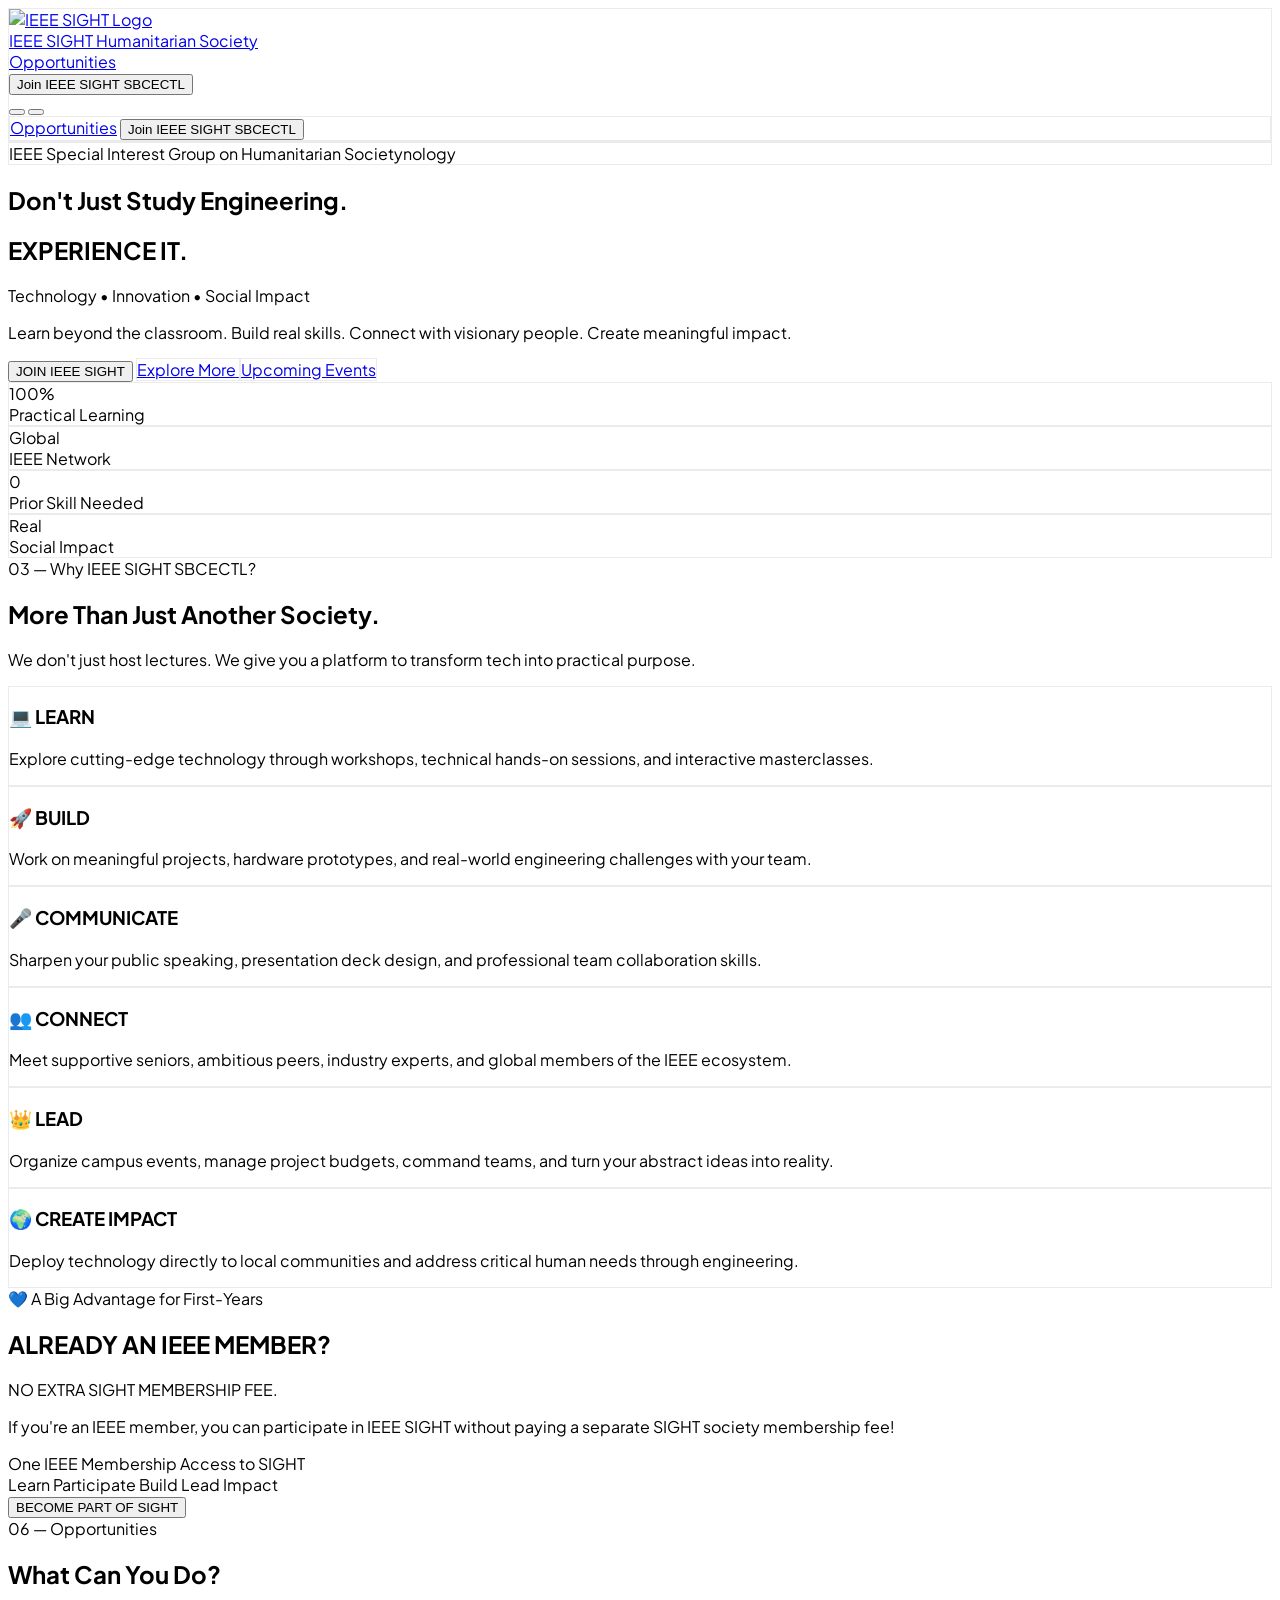
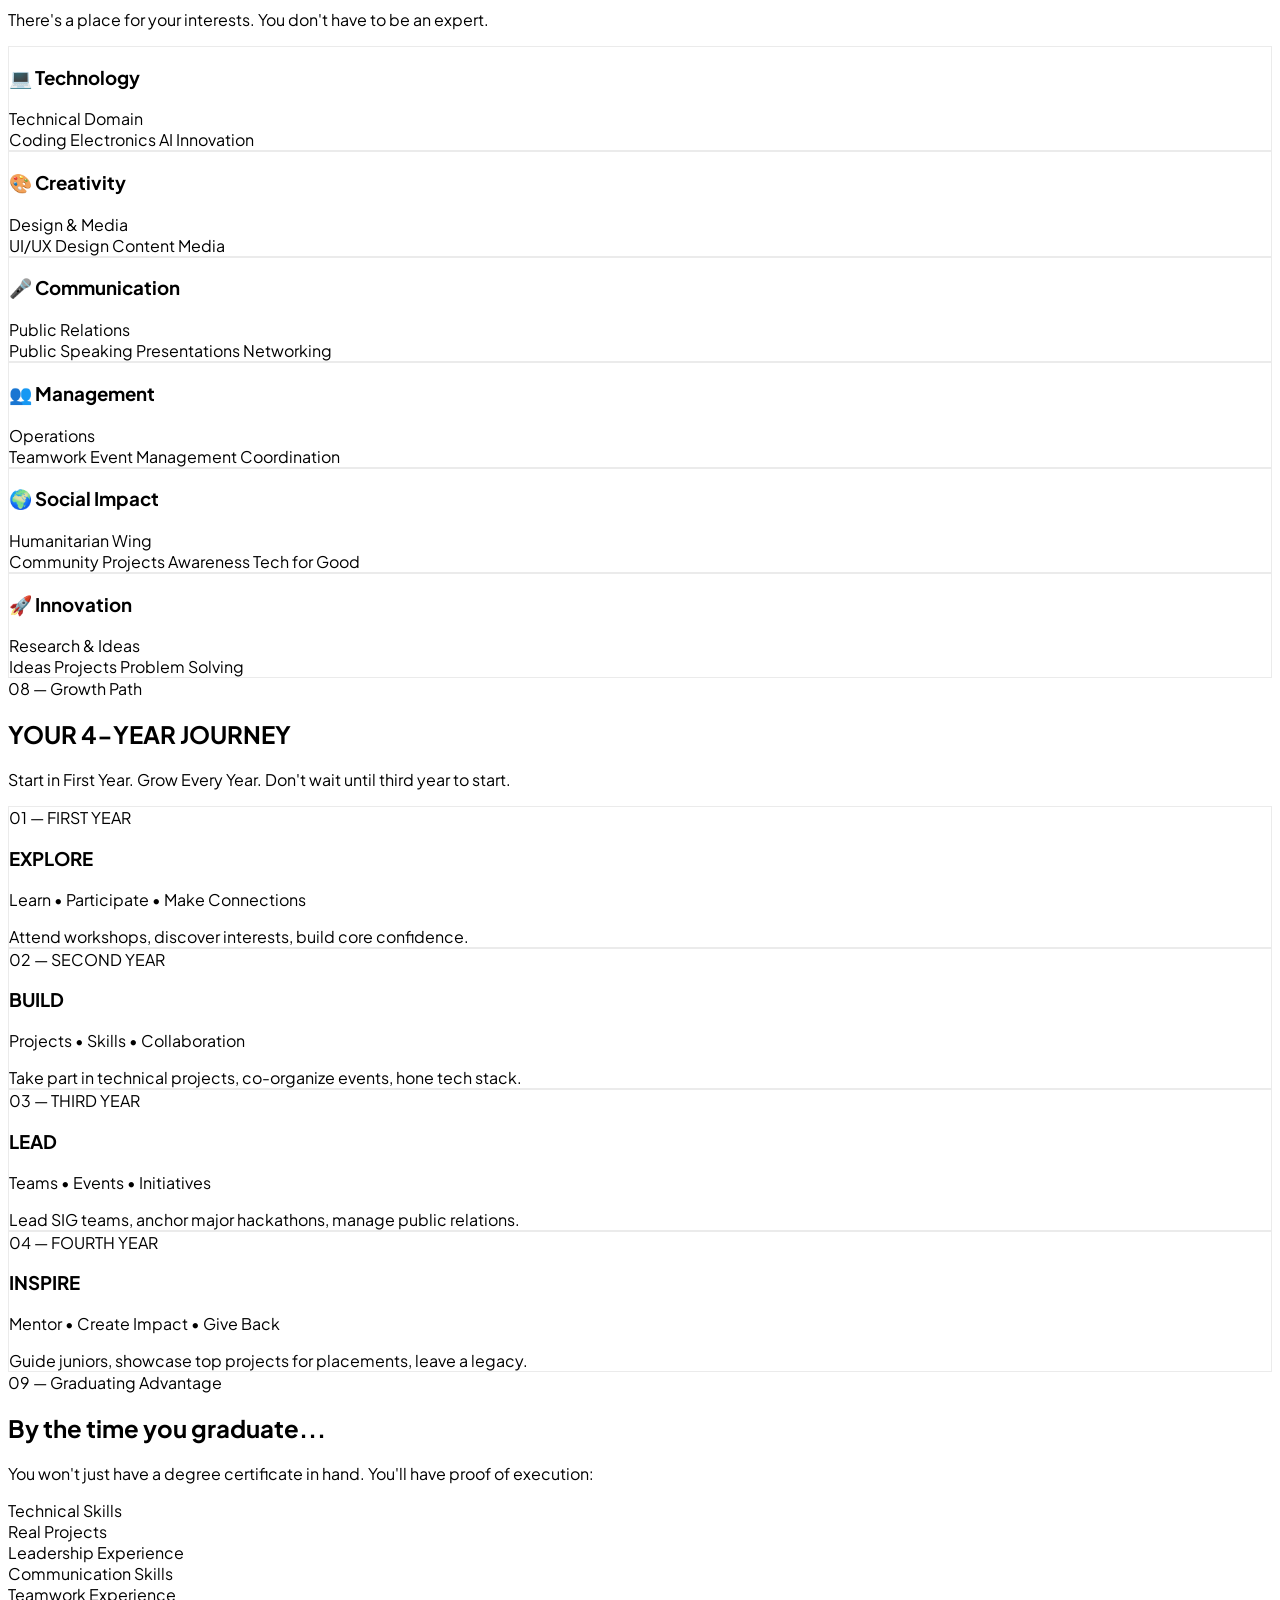
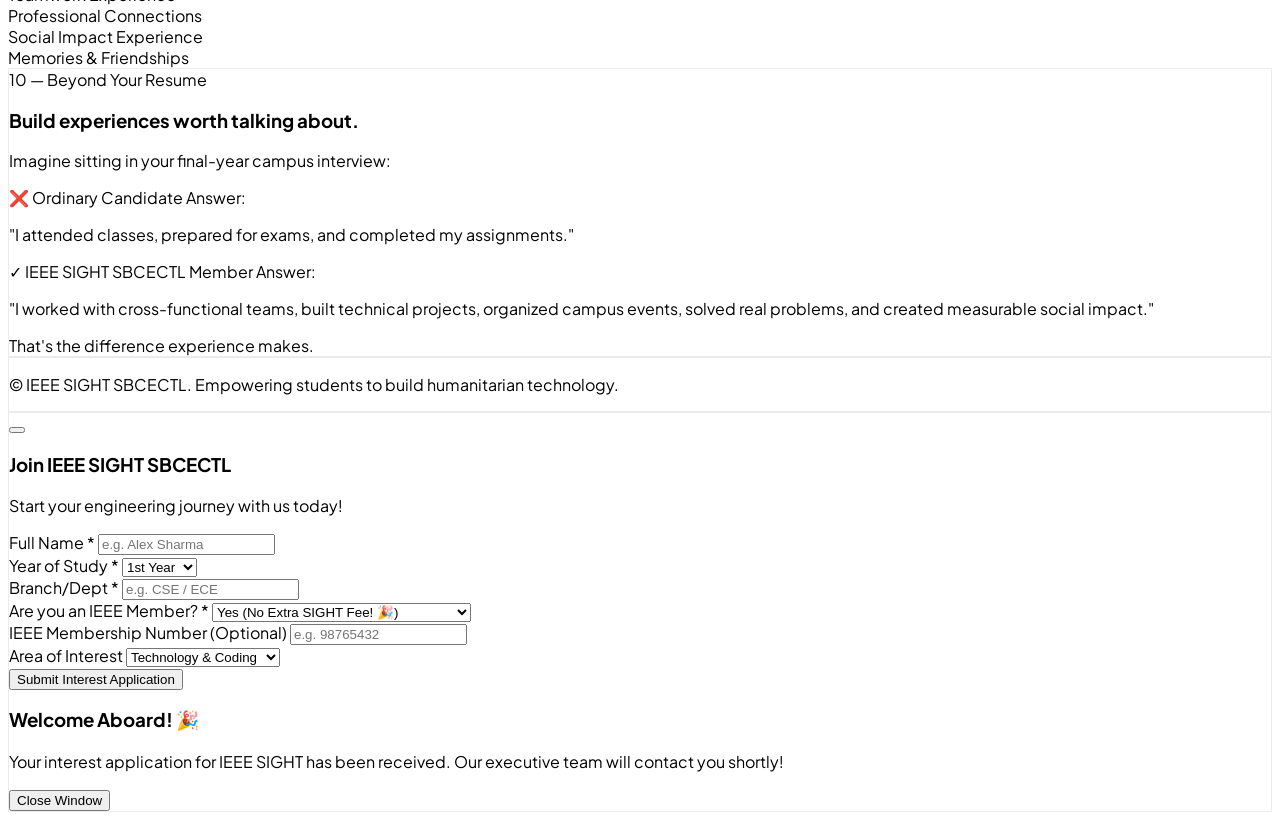
==== index.html @ dc877bb7 "Initial commit of SIGHT website" ====
<!DOCTYPE html>
<html lang="en" class="scroll-smooth dark">
<head>
    <meta charset="UTF-8">
    <meta name="viewport" content="width=device-width, initial-scale=1.0">
    <title>IEEE SIGHT SBCECTL | Experience Engineering</title>
    <!-- Tailwind CSS CDN -->
    <script src="https://cdn.tailwindcss.com"></script>
    <!-- Lucide Icons -->
    <script src="https://unpkg.com/lucide@latest"></script>
    <!-- Tailwind Custom Config -->
    <script>
        tailwind.config = {
            darkMode: 'class',
            theme: {
                extend: {
                    colors: {
                        brand: {
                            blue: '#00629B',
                            teal: '#00629B', // Using Blue
                            navy: '#0A192F',
                            accent: '#F97316', // Orange
                            dark: '#030712'
                        }
                    },
                    animation: {
                        'pulse-slow': 'pulse 4s cubic-bezier(0.4, 0, 0.6, 1) infinite',
                        'float': 'float 6s ease-in-out infinite',
                        'glow': 'glow 2s ease-in-out infinite alternate',
                    },
                    keyframes: {
                        float: {
                            '0%, 100%': { transform: 'translateY(0px)' },
                            '50%': { transform: 'translateY(-10px)' },
                        },
                        glow: {
                            '0%': { boxShadow: '0 0 15px rgba(0, 163, 224, 0.3)' },
                            '100%': { boxShadow: '0 0 30px rgba(0, 240, 255, 0.7)' },
                        }
                    }
                }
            }
        }
    </script>
    <style>
        @import url('https://fonts.googleapis.com/css2?family=Plus+Jakarta+Sans:wght@300;400;500;600;700;800&display=swap');
        body {
            font-family: 'Plus Jakarta Sans', sans-serif;
            background-color: transparent;
            /* color: #f3f4f6; */
            overflow-x: hidden;
        }
        .glass-card {
            background: rgba(255, 255, 255, 0.65);
            backdrop-filter: blur(16px);
            -webkit-backdrop-filter: blur(16px);
            border: 1px solid rgba(0, 0, 0, 0.08);
        }
        .dark .glass-card {
            background: rgba(15, 23, 42, 0.65);
            border: 1px solid rgba(255, 255, 255, 0.08);
        }
        .glass-card-hover {
            transition: all 0.3s cubic-bezier(0.4, 0, 0.2, 1);
        }
        .glass-card-hover:hover {
            transform: translateY(-4px);
            border-color: rgba(0, 240, 255, 0.3);
            box-shadow: 0 12px 30px -10px rgba(0, 163, 224, 0.2);
        }
        .gradient-text {
            background: linear-gradient(135deg, #00F0FF 0%, #00A3E0 50%, #3B82F6 100%);
            -webkit-background-clip: text;
            -webkit-text-fill-color: transparent;
        }
        .gradient-text-alt {
            background: linear-gradient(135deg, #FFFFFF 30%, #94A3B8 100%);
            -webkit-background-clip: text;
            -webkit-text-fill-color: transparent;
        }
        .gradient-border {
            position: relative;
            border-radius: 1rem;
            background: linear-gradient(135deg, rgba(0,240,255,0.2), rgba(0,98,155,0.1));
            padding: 1px;
        }
    </style>
</head>
<body class="bg-gray-50 dark:bg-[#030712] selection:bg-brand-accent selection:text-white transition-colors duration-300">

    <!-- Header / Navbar -->
    <header class="fixed top-0 left-0 right-0 z-50 transition-all duration-300 glass-card border-b border-gray-200 dark:border-white/5 py-4">
        <div class="max-w-7xl mx-auto px-4 sm:px-6 lg:px-8 flex justify-between items-center">
            <!-- Brand Logo -->
            <a href="#" class="flex items-center gap-3 group">
                <img src="https://i.ibb.co/tPTtLnbQ/IMG-20260804-191058.jpg" alt="IEEE SIGHT Logo" class="w-12 h-12 rounded-xl object-cover shadow-lg shadow-brand-teal/20 group-hover:scale-105 transition-transform border border-gray-200 dark:border-white/10">
                <div>
                    <span class="font-extrabold text-lg tracking-wider text-gray-900 dark:text-white block leading-none">IEEE <span class="text-brand-accent">SIGHT</span></span>
                    <span class="text-[10px] text-gray-600 dark:text-gray-400 font-medium tracking-widest uppercase">Humanitarian Society</span>
                </div>
            </a>

            <div class="flex items-center gap-2 md:gap-4">
                <!-- Desktop Nav Links -->
                <nav class="hidden md:flex items-center gap-8 text-sm font-medium text-gray-700 dark:text-gray-300 mr-2">
                    <a href="#domains" class="hover:text-brand-accent transition-colors">Opportunities</a>
                </nav>

                <!-- CTA Button -->
                <div class="hidden md:flex items-center mr-2">
                    <button onclick="openModal()" class="relative inline-flex items-center justify-center p-0.5 overflow-hidden text-sm font-bold text-gray-900 dark:text-white rounded-xl group bg-gradient-to-br from-brand-teal to-brand-blue group-hover:from-brand-teal group-hover:to-brand-accent hover:text-gray-900 dark:text-white shadow-lg shadow-brand-teal/20 hover:shadow-brand-accent/40 transition-all duration-300">
                        <span class="relative px-5 py-2.5 transition-all ease-in duration-75 bg-gray-100 dark:bg-gray-900 rounded-[10px] group-hover:bg-opacity-0 flex items-center gap-2">
                            <span>Join IEEE SIGHT SBCECTL</span>
                            <i data-lucide="arrow-right" class="w-4 h-4 text-brand-accent group-hover:text-gray-900 dark:text-white group-hover:translate-x-1 transition-all"></i>
                        </span>
                    </button>
                </div>

                <!-- Theme Toggle -->
                <button onclick="toggleDarkMode()" class="flex p-2 rounded-xl bg-gray-200 dark:bg-white/10 text-gray-800 dark:text-gray-200 hover:bg-gray-300 dark:hover:bg-white/20 transition-colors" title="Toggle Dark/Light Mode">
                    <i data-lucide="moon" class="w-5 h-5 hidden dark:block"></i>
                    <i data-lucide="sun" class="w-5 h-5 block dark:hidden"></i>
                </button>

                <!-- Mobile Menu Toggle -->
                <button onclick="toggleMobileMenu()" class="md:hidden p-2 rounded-lg text-gray-700 dark:text-gray-300 hover:text-gray-900 dark:text-white hover:bg-gray-100 dark:hover:bg-white/5">
                    <i data-lucide="menu" id="menu-icon" class="w-6 h-6"></i>
                </button>
            </div>
        </div>

        <!-- Mobile Drawer -->
        <div id="mobile-menu" class="hidden md:hidden glass-card border-t border-gray-300 dark:border-white/10 px-6 py-6 mt-4 space-y-4">
            <a href="#domains" onclick="toggleMobileMenu()" class="block text-gray-700 dark:text-gray-300 hover:text-brand-accent py-2">Opportunities</a>
            <button onclick="toggleMobileMenu(); openModal();" class="w-full mt-4 py-3 bg-gradient-to-r from-brand-teal to-brand-blue text-gray-900 dark:text-white font-bold rounded-xl shadow-lg shadow-brand-teal/30 flex items-center justify-center gap-2">
                <span>Join IEEE SIGHT SBCECTL</span>
                <i data-lucide="arrow-right" class="w-4 h-4"></i>
            </button>
        </div>
    </header>

    <main class="pt-24">
        <!-- 01 HERO SECTION -->
        <section class="relative min-h-[90vh] flex items-center justify-center overflow-hidden py-20">
            <!-- Background Glows & Grids -->
            <div class="absolute inset-0 bg-[radial-gradient(#1e293b_1px,transparent_1px)] [background-size:24px_24px] opacity-40"></div>
            <div class="absolute top-1/4 left-1/2 -translate-x-1/2 -translate-y-1/2 w-[600px] h-[600px] bg-brand-blue/20 rounded-full blur-[140px] pointer-events-none"></div>
            <div class="absolute top-1/3 left-1/3 w-[300px] h-[300px] bg-brand-accent/15 rounded-full blur-[100px] pointer-events-none"></div>

            <div class="max-w-5xl mx-auto px-4 sm:px-6 lg:px-8 text-center relative z-10">
                <!-- Badge -->
                <div class="inline-flex items-center gap-2 px-4 py-2 rounded-full glass-card border-brand-teal/30 text-brand-teal text-xs sm:text-sm font-semibold mb-8 animate-float shadow-lg shadow-brand-teal/10">
                    <span class="flex h-2 w-2 rounded-full bg-brand-accent animate-ping"></span>
                    <span>IEEE Special Interest Group on Humanitarian Societynology</span>
                </div>

                <!-- Main Headlines -->
                <h2 class="text-xs sm:text-sm md:text-base font-extrabold tracking-[0.2em] text-brand-teal uppercase mb-4">
                    Don't Just Study Engineering.
                </h2>
                <h1 class="text-4xl sm:text-6xl lg:text-7xl font-extrabold tracking-tight text-gray-900 dark:text-white mb-6 leading-[1.1]">
                    EXPERIENCE IT.
                </h1>

                <!-- Sub-bullets / Taglines -->
                <div class="flex flex-wrap justify-center items-center gap-3 text-sm sm:text-lg font-medium text-gray-700 dark:text-gray-300 mb-8">
                    <span class="px-3 py-1 rounded-lg bg-white dark:bg-white/5 border border-gray-300 dark:border-white/10">Technology</span>
                    <span class="text-brand-accent">•</span>
                    <span class="px-3 py-1 rounded-lg bg-white dark:bg-white/5 border border-gray-300 dark:border-white/10">Innovation</span>
                    <span class="text-brand-accent">•</span>
                    <span class="px-3 py-1 rounded-lg bg-white dark:bg-white/5 border border-gray-300 dark:border-white/10">Social Impact</span>
                </div>

                <p class="max-w-2xl mx-auto text-base sm:text-xl text-gray-600 dark:text-gray-400 font-normal mb-10 leading-relaxed">
                    Learn beyond the classroom. Build real skills. Connect with visionary people. Create meaningful impact.
                </p>

                <!-- Action Buttons -->
                <div class="flex flex-col sm:flex-row flex-wrap items-center justify-center gap-4 sm:gap-6">
                    <button onclick="openModal()" class="w-full sm:w-auto px-8 py-4 rounded-xl bg-gradient-to-r from-brand-teal via-brand-blue to-blue-600 hover:from-brand-accent hover:to-brand-blue text-gray-900 dark:text-white font-bold text-lg shadow-xl shadow-brand-teal/25 hover:shadow-brand-accent/40 hover:scale-105 transition-all duration-300 flex items-center justify-center gap-3">
                        <i data-lucide="sparkles" class="w-5 h-5"></i>
                        <span>JOIN IEEE SIGHT</span>
                    </button>
                    <a href="https://i.ibb.co/0y3pt12V/IMG-20260812-231150.jpg" target="_blank" rel="noopener noreferrer" class="w-full sm:w-auto px-8 py-4 rounded-xl glass-card hover:bg-gray-200 dark:hover:bg-white/10 text-gray-800 dark:text-gray-200 font-semibold text-lg transition-all border border-gray-300 dark:border-white/15 hover:border-brand-teal/50 flex items-center justify-center gap-2">
                        <span>Explore More</span>
                        <i data-lucide="external-link" class="w-5 h-5 text-gray-600 dark:text-gray-400"></i>
                    </a>
                    <a href="https://i.ibb.co/JRpZncM3/IMG-20260813-064728.png" target="_blank" rel="noopener noreferrer" class="w-full sm:w-auto px-8 py-4 rounded-xl glass-card hover:bg-brand-accent/10 text-brand-accent font-bold text-lg transition-all border border-brand-accent/50 hover:border-brand-accent flex items-center justify-center gap-2">
                        <span>Upcoming Events</span>
                        <i data-lucide="calendar" class="w-5 h-5"></i>
                    </a>
                </div>

                <!-- Live Quick Stats -->
                <div class="mt-16 grid grid-cols-2 md:grid-cols-4 gap-4 max-w-4xl mx-auto">
                    <div class="glass-card p-4 rounded-2xl text-center border-gray-200 dark:border-white/5">
                        <div class="text-2xl sm:text-3xl font-extrabold text-brand-accent">100%</div>
                        <div class="text-xs text-gray-600 dark:text-gray-400 mt-1">Practical Learning</div>
                    </div>
                    <div class="glass-card p-4 rounded-2xl text-center border-gray-200 dark:border-white/5">
                        <div class="text-2xl sm:text-3xl font-extrabold text-brand-accent">Global</div>
                        <div class="text-xs text-gray-600 dark:text-gray-400 mt-1">IEEE Network</div>
                    </div>
                    <div class="glass-card p-4 rounded-2xl text-center border-gray-200 dark:border-white/5">
                        <div class="text-2xl sm:text-3xl font-extrabold text-brand-accent">0</div>
                        <div class="text-xs text-gray-600 dark:text-gray-400 mt-1">Prior Skill Needed</div>
                    </div>
                    <div class="glass-card p-4 rounded-2xl text-center border-gray-200 dark:border-white/5">
                        <div class="text-2xl sm:text-3xl font-extrabold text-brand-accent">Real</div>
                        <div class="text-xs text-gray-600 dark:text-gray-400 mt-1">Social Impact</div>
                    </div>
                </div>
                
            </div>
        </section>


        <!-- 03 WHY IEEE SIGHT? (6 Benefits) -->
        <section class="py-20 relative">
            <div class="max-w-7xl mx-auto px-4 sm:px-6 lg:px-8">
                <div class="text-center max-w-3xl mx-auto mb-16">
                    <span class="text-brand-teal font-bold tracking-widest text-xs uppercase bg-brand-teal/10 px-3 py-1 rounded-full border border-brand-teal/20">03 — Why IEEE SIGHT SBCECTL?</span>
                    <h2 class="text-3xl sm:text-5xl font-extrabold text-gray-900 dark:text-white mt-4 mb-4">
                        More Than Just Another Society.
                    </h2>
                    <p class="text-gray-600 dark:text-gray-400 text-base sm:text-lg">
                        We don't just host lectures. We give you a platform to transform tech into practical purpose.
                    </p>
                </div>

                <div class="grid grid-cols-1 md:grid-cols-2 lg:grid-cols-3 gap-6 sm:gap-8">
                    <!-- Benefit 1 -->
                    <div class="glass-card p-8 rounded-3xl glass-card-hover group border-gray-200 dark:border-white/5 relative overflow-hidden">
                        <div class="w-14 h-14 rounded-2xl bg-blue-500/10 border border-blue-500/20 flex items-center justify-center mb-6 text-blue-400 group-hover:scale-110 transition-transform">
                            <i data-lucide="laptop" class="w-7 h-7"></i>
                        </div>
                        <h3 class="text-xl font-bold text-gray-900 dark:text-white mb-3 flex items-center gap-2">
                            <span>💻 LEARN</span>
                        </h3>
                        <p class="text-gray-600 dark:text-gray-400 text-sm leading-relaxed">
                            Explore cutting-edge technology through workshops, technical hands-on sessions, and interactive masterclasses.
                        </p>
                    </div>

                    <!-- Benefit 2 -->
                    <div class="glass-card p-8 rounded-3xl glass-card-hover group border-gray-200 dark:border-white/5 relative overflow-hidden">
                        <div class="w-14 h-14 rounded-2xl bg-brand-teal/10 border border-brand-teal/20 flex items-center justify-center mb-6 text-brand-teal group-hover:scale-110 transition-transform">
                            <i data-lucide="rocket" class="w-7 h-7"></i>
                        </div>
                        <h3 class="text-xl font-bold text-gray-900 dark:text-white mb-3 flex items-center gap-2">
                            <span>🚀 BUILD</span>
                        </h3>
                        <p class="text-gray-600 dark:text-gray-400 text-sm leading-relaxed">
                            Work on meaningful projects, hardware prototypes, and real-world engineering challenges with your team.
                        </p>
                    </div>

                    <!-- Benefit 3 -->
                    <div class="glass-card p-8 rounded-3xl glass-card-hover group border-gray-200 dark:border-white/5 relative overflow-hidden">
                        <div class="w-14 h-14 rounded-2xl bg-purple-500/10 border border-purple-500/20 flex items-center justify-center mb-6 text-purple-400 group-hover:scale-110 transition-transform">
                            <i data-lucide="mic" class="w-7 h-7"></i>
                        </div>
                        <h3 class="text-xl font-bold text-gray-900 dark:text-white mb-3 flex items-center gap-2">
                            <span>🎤 COMMUNICATE</span>
                        </h3>
                        <p class="text-gray-600 dark:text-gray-400 text-sm leading-relaxed">
                            Sharpen your public speaking, presentation deck design, and professional team collaboration skills.
                        </p>
                    </div>

                    <!-- Benefit 4 -->
                    <div class="glass-card p-8 rounded-3xl glass-card-hover group border-gray-200 dark:border-white/5 relative overflow-hidden">
                        <div class="w-14 h-14 rounded-2xl bg-emerald-500/10 border border-emerald-500/20 flex items-center justify-center mb-6 text-emerald-400 group-hover:scale-110 transition-transform">
                            <i data-lucide="users" class="w-7 h-7"></i>
                        </div>
                        <h3 class="text-xl font-bold text-gray-900 dark:text-white mb-3 flex items-center gap-2">
                            <span>👥 CONNECT</span>
                        </h3>
                        <p class="text-gray-600 dark:text-gray-400 text-sm leading-relaxed">
                            Meet supportive seniors, ambitious peers, industry experts, and global members of the IEEE ecosystem.
                        </p>
                    </div>

                    <!-- Benefit 5 -->
                    <div class="glass-card p-8 rounded-3xl glass-card-hover group border-gray-200 dark:border-white/5 relative overflow-hidden">
                        <div class="w-14 h-14 rounded-2xl bg-amber-500/10 border border-amber-500/20 flex items-center justify-center mb-6 text-amber-400 group-hover:scale-110 transition-transform">
                            <i data-lucide="crown" class="w-7 h-7"></i>
                        </div>
                        <h3 class="text-xl font-bold text-gray-900 dark:text-white mb-3 flex items-center gap-2">
                            <span>👑 LEAD</span>
                        </h3>
                        <p class="text-gray-600 dark:text-gray-400 text-sm leading-relaxed">
                            Organize campus events, manage project budgets, command teams, and turn your abstract ideas into reality.
                        </p>
                    </div>

                    <!-- Benefit 6 -->
                    <div class="glass-card p-8 rounded-3xl glass-card-hover group border-gray-200 dark:border-white/5 relative overflow-hidden">
                        <div class="w-14 h-14 rounded-2xl bg-rose-500/10 border border-rose-500/20 flex items-center justify-center mb-6 text-rose-400 group-hover:scale-110 transition-transform">
                            <i data-lucide="globe" class="w-7 h-7"></i>
                        </div>
                        <h3 class="text-xl font-bold text-gray-900 dark:text-white mb-3 flex items-center gap-2">
                            <span>🌍 CREATE IMPACT</span>
                        </h3>
                        <p class="text-gray-600 dark:text-gray-400 text-sm leading-relaxed">
                            Deploy technology directly to local communities and address critical human needs through engineering.
                        </p>
                    </div>
                </div>
            </div>
        </section>


        <!-- 05 A BIG ADVANTAGE (HIGHLIGHT BANNER) -->
        <section class="py-16 relative">
            <div class="max-w-6xl mx-auto px-4 sm:px-6 lg:px-8">
                <div class="relative rounded-3xl p-8 sm:p-14 overflow-hidden bg-gradient-to-r from-brand-blue via-brand-navy to-brand-dark border-2 border-brand-teal/50 shadow-2xl shadow-brand-teal/20">
                    <!-- Glow Accents -->
                    <div class="absolute -top-24 -left-24 w-72 h-72 bg-brand-teal/30 rounded-full blur-3xl pointer-events-none"></div>
                    <div class="absolute -bottom-24 -right-24 w-72 h-72 bg-brand-accent/20 rounded-full blur-3xl pointer-events-none"></div>

                    <div class="relative z-10 text-center max-w-3xl mx-auto">
                        <div class="inline-flex items-center gap-2 px-4 py-2 rounded-full bg-brand-teal/20 text-brand-accent text-xs sm:text-sm font-bold uppercase tracking-wider mb-6 border border-brand-teal/30">
                            💙 A Big Advantage for First-Years
                        </div>

                        <h2 class="text-3xl sm:text-5xl font-black text-white mb-4 tracking-tight">
                            ALREADY AN IEEE MEMBER?
                        </h2>

                        <div class="py-3 px-6 my-6 rounded-2xl bg-brand-teal/20 border border-brand-teal/40 inline-block">
                            <span class="text-2xl sm:text-4xl font-extrabold text-brand-accent tracking-wide">
                                NO EXTRA SIGHT MEMBERSHIP FEE.
                            </span>
                        </div>

                        <p class="text-gray-300 text-base sm:text-lg mb-8 leading-relaxed">
                            If you're an IEEE member, you can participate in IEEE SIGHT without paying a separate SIGHT society membership fee!
                        </p>

                        <div class="text-center font-bold text-white text-lg sm:text-xl mb-8 flex flex-wrap justify-center items-center gap-3">
                            <span class="text-brand-accent">One IEEE Membership</span>
                            <i data-lucide="arrow-right" class="w-5 h-5 text-gray-400"></i>
                            <span class="text-white">Access to SIGHT</span>
                        </div>

                        <div class="flex flex-wrap justify-center gap-3 text-xs sm:text-sm font-semibold text-gray-300 mb-8">
                            <span class="px-4 py-2 rounded-xl bg-white/10">Learn</span>
                            <span class="px-4 py-2 rounded-xl bg-white/10">Participate</span>
                            <span class="px-4 py-2 rounded-xl bg-white/10">Build</span>
                            <span class="px-4 py-2 rounded-xl bg-white/10">Lead</span>
                            <span class="px-4 py-2 rounded-xl bg-white/10">Impact</span>
                        </div>

                        <button onclick="openModal()" class="px-8 py-4 rounded-xl bg-brand-accent hover:bg-white text-brand-dark font-extrabold text-lg shadow-xl hover:scale-105 transition-all duration-300">
                            BECOME PART OF SIGHT
                        </button>
                    </div>
                </div>
            </div>
        </section>


        <!-- 06 WHAT CAN YOU DO? (Interactive Domain Cards) -->
        <section id="domains" class="py-20 relative">
            <div class="max-w-7xl mx-auto px-4 sm:px-6 lg:px-8">
                <div class="text-center max-w-3xl mx-auto mb-16">
                    <span class="text-brand-teal font-bold tracking-widest text-xs uppercase bg-brand-teal/10 px-3 py-1 rounded-full border border-brand-teal/20">06 — Opportunities</span>
                    <h2 class="text-3xl sm:text-5xl font-extrabold text-gray-900 dark:text-white mt-4 mb-4">
                        What Can You Do?
                    </h2>
                    <p class="text-gray-700 dark:text-gray-300 text-lg font-medium">
                        There's a place for your interests. <span class="text-brand-accent">You don't have to be an expert.</span>
                    </p>
                </div>

                <div class="grid grid-cols-1 sm:grid-cols-2 lg:grid-cols-3 gap-6">
                    <!-- Card 1 -->
                    <div class="glass-card p-6 rounded-3xl border-gray-300 dark:border-white/10 glass-card-hover">
                        <div class="flex items-center gap-4 mb-4">
                            <div class="w-12 h-12 rounded-2xl bg-blue-500/20 text-blue-400 flex items-center justify-center">
                                <i data-lucide="code" class="w-6 h-6"></i>
                            </div>
                            <div>
                                <h3 class="font-bold text-lg text-gray-900 dark:text-white">💻 Technology</h3>
                                <span class="text-xs text-gray-600 dark:text-gray-400">Technical Domain</span>
                            </div>
                        </div>
                        <div class="flex flex-wrap gap-2 pt-2">
                            <span class="px-3 py-1 rounded-lg bg-white dark:bg-white/5 text-xs text-gray-700 dark:text-gray-300">Coding</span>
                            <span class="px-3 py-1 rounded-lg bg-white dark:bg-white/5 text-xs text-gray-700 dark:text-gray-300">Electronics</span>
                            <span class="px-3 py-1 rounded-lg bg-white dark:bg-white/5 text-xs text-gray-700 dark:text-gray-300">AI</span>
                            <span class="px-3 py-1 rounded-lg bg-white dark:bg-white/5 text-xs text-gray-700 dark:text-gray-300">Innovation</span>
                        </div>
                    </div>

                    <!-- Card 2 -->
                    <div class="glass-card p-6 rounded-3xl border-gray-300 dark:border-white/10 glass-card-hover">
                        <div class="flex items-center gap-4 mb-4">
                            <div class="w-12 h-12 rounded-2xl bg-pink-500/20 text-pink-400 flex items-center justify-center">
                                <i data-lucide="palette" class="w-6 h-6"></i>
                            </div>
                            <div>
                                <h3 class="font-bold text-lg text-gray-900 dark:text-white">🎨 Creativity</h3>
                                <span class="text-xs text-gray-600 dark:text-gray-400">Design & Media</span>
                            </div>
                        </div>
                        <div class="flex flex-wrap gap-2 pt-2">
                            <span class="px-3 py-1 rounded-lg bg-white dark:bg-white/5 text-xs text-gray-700 dark:text-gray-300">UI/UX</span>
                            <span class="px-3 py-1 rounded-lg bg-white dark:bg-white/5 text-xs text-gray-700 dark:text-gray-300">Design</span>
                            <span class="px-3 py-1 rounded-lg bg-white dark:bg-white/5 text-xs text-gray-700 dark:text-gray-300">Content</span>
                            <span class="px-3 py-1 rounded-lg bg-white dark:bg-white/5 text-xs text-gray-700 dark:text-gray-300">Media</span>
                        </div>
                    </div>

                    <!-- Card 3 -->
                    <div class="glass-card p-6 rounded-3xl border-gray-300 dark:border-white/10 glass-card-hover">
                        <div class="flex items-center gap-4 mb-4">
                            <div class="w-12 h-12 rounded-2xl bg-purple-500/20 text-purple-400 flex items-center justify-center">
                                <i data-lucide="message-square" class="w-6 h-6"></i>
                            </div>
                            <div>
                                <h3 class="font-bold text-lg text-gray-900 dark:text-white">🎤 Communication</h3>
                                <span class="text-xs text-gray-600 dark:text-gray-400">Public Relations</span>
                            </div>
                        </div>
                        <div class="flex flex-wrap gap-2 pt-2">
                            <span class="px-3 py-1 rounded-lg bg-white dark:bg-white/5 text-xs text-gray-700 dark:text-gray-300">Public Speaking</span>
                            <span class="px-3 py-1 rounded-lg bg-white dark:bg-white/5 text-xs text-gray-700 dark:text-gray-300">Presentations</span>
                            <span class="px-3 py-1 rounded-lg bg-white dark:bg-white/5 text-xs text-gray-700 dark:text-gray-300">Networking</span>
                        </div>
                    </div>

                    <!-- Card 4 -->
                    <div class="glass-card p-6 rounded-3xl border-gray-300 dark:border-white/10 glass-card-hover">
                        <div class="flex items-center gap-4 mb-4">
                            <div class="w-12 h-12 rounded-2xl bg-amber-500/20 text-amber-400 flex items-center justify-center">
                                <i data-lucide="briefcase" class="w-6 h-6"></i>
                            </div>
                            <div>
                                <h3 class="font-bold text-lg text-gray-900 dark:text-white">👥 Management</h3>
                                <span class="text-xs text-gray-600 dark:text-gray-400">Operations</span>
                            </div>
                        </div>
                        <div class="flex flex-wrap gap-2 pt-2">
                            <span class="px-3 py-1 rounded-lg bg-white dark:bg-white/5 text-xs text-gray-700 dark:text-gray-300">Teamwork</span>
                            <span class="px-3 py-1 rounded-lg bg-white dark:bg-white/5 text-xs text-gray-700 dark:text-gray-300">Event Management</span>
                            <span class="px-3 py-1 rounded-lg bg-white dark:bg-white/5 text-xs text-gray-700 dark:text-gray-300">Coordination</span>
                        </div>
                    </div>

                    <!-- Card 5 -->
                    <div class="glass-card p-6 rounded-3xl border-gray-300 dark:border-white/10 glass-card-hover">
                        <div class="flex items-center gap-4 mb-4">
                            <div class="w-12 h-12 rounded-2xl bg-emerald-500/20 text-emerald-400 flex items-center justify-center">
                                <i data-lucide="heart" class="w-6 h-6"></i>
                            </div>
                            <div>
                                <h3 class="font-bold text-lg text-gray-900 dark:text-white">🌍 Social Impact</h3>
                                <span class="text-xs text-gray-600 dark:text-gray-400">Humanitarian Wing</span>
                            </div>
                        </div>
                        <div class="flex flex-wrap gap-2 pt-2">
                            <span class="px-3 py-1 rounded-lg bg-white dark:bg-white/5 text-xs text-gray-700 dark:text-gray-300">Community Projects</span>
                            <span class="px-3 py-1 rounded-lg bg-white dark:bg-white/5 text-xs text-gray-700 dark:text-gray-300">Awareness</span>
                            <span class="px-3 py-1 rounded-lg bg-white dark:bg-white/5 text-xs text-gray-700 dark:text-gray-300">Tech for Good</span>
                        </div>
                    </div>

                    <!-- Card 6 -->
                    <div class="glass-card p-6 rounded-3xl border-gray-300 dark:border-white/10 glass-card-hover">
                        <div class="flex items-center gap-4 mb-4">
                            <div class="w-12 h-12 rounded-2xl bg-brand-teal/20 text-brand-accent flex items-center justify-center">
                                <i data-lucide="lightbulb" class="w-6 h-6"></i>
                            </div>
                            <div>
                                <h3 class="font-bold text-lg text-gray-900 dark:text-white">🚀 Innovation</h3>
                                <span class="text-xs text-gray-600 dark:text-gray-400">Research & Ideas</span>
                            </div>
                        </div>
                        <div class="flex flex-wrap gap-2 pt-2">
                            <span class="px-3 py-1 rounded-lg bg-white dark:bg-white/5 text-xs text-gray-700 dark:text-gray-300">Ideas</span>
                            <span class="px-3 py-1 rounded-lg bg-white dark:bg-white/5 text-xs text-gray-700 dark:text-gray-300">Projects</span>
                            <span class="px-3 py-1 rounded-lg bg-white dark:bg-white/5 text-xs text-gray-700 dark:text-gray-300">Problem Solving</span>
                        </div>
                    </div>
                </div>
            </div>
        </section>


        <!-- 08 YOUR 4-YEAR JOURNEY -->
        <section id="journey" class="py-20 relative">
            <div class="max-w-6xl mx-auto px-4 sm:px-6 lg:px-8">
                <div class="text-center max-w-3xl mx-auto mb-16">
                    <span class="text-brand-teal font-bold tracking-widest text-xs uppercase bg-brand-teal/10 px-3 py-1 rounded-full border border-brand-teal/20">08 — Growth Path</span>
                    <h2 class="text-3xl sm:text-5xl font-extrabold text-gray-900 dark:text-white mt-4 mb-4">
                        YOUR 4-YEAR JOURNEY
                    </h2>
                    <p class="text-gray-600 dark:text-gray-400 text-lg">
                        Start in First Year. Grow Every Year. <span class="text-brand-accent font-semibold">Don't wait until third year to start.</span>
                    </p>
                </div>

                <div class="grid grid-cols-1 md:grid-cols-4 gap-6 relative">
                    <!-- Year 1 -->
                    <div class="glass-card p-6 rounded-3xl border-gray-300 dark:border-white/10 relative hover:border-brand-teal/50 transition-all">
                        <div class="text-xs font-bold text-brand-teal tracking-widest mb-2">01 — FIRST YEAR</div>
                        <h3 class="text-2xl font-black text-gray-900 dark:text-white mb-2">EXPLORE</h3>
                        <p class="text-xs text-gray-600 dark:text-gray-400 mb-4">Learn • Participate • Make Connections</p>
                        <div class="text-xs bg-white dark:bg-white/5 p-3 rounded-xl text-gray-700 dark:text-gray-300">
                            Attend workshops, discover interests, build core confidence.
                        </div>
                    </div>

                    <!-- Year 2 -->
                    <div class="glass-card p-6 rounded-3xl border-gray-300 dark:border-white/10 relative hover:border-brand-teal/50 transition-all">
                        <div class="text-xs font-bold text-blue-400 tracking-widest mb-2">02 — SECOND YEAR</div>
                        <h3 class="text-2xl font-black text-gray-900 dark:text-white mb-2">BUILD</h3>
                        <p class="text-xs text-gray-600 dark:text-gray-400 mb-4">Projects • Skills • Collaboration</p>
                        <div class="text-xs bg-white dark:bg-white/5 p-3 rounded-xl text-gray-700 dark:text-gray-300">
                            Take part in technical projects, co-organize events, hone tech stack.
                        </div>
                    </div>

                    <!-- Year 3 -->
                    <div class="glass-card p-6 rounded-3xl border-gray-300 dark:border-white/10 relative hover:border-brand-teal/50 transition-all">
                        <div class="text-xs font-bold text-indigo-400 tracking-widest mb-2">03 — THIRD YEAR</div>
                        <h3 class="text-2xl font-black text-gray-900 dark:text-white mb-2">LEAD</h3>
                        <p class="text-xs text-gray-600 dark:text-gray-400 mb-4">Teams • Events • Initiatives</p>
                        <div class="text-xs bg-white dark:bg-white/5 p-3 rounded-xl text-gray-700 dark:text-gray-300">
                            Lead SIG teams, anchor major hackathons, manage public relations.
                        </div>
                    </div>

                    <!-- Year 4 -->
                    <div class="glass-card p-6 rounded-3xl border-brand-accent/40 bg-brand-teal/10 relative hover:border-brand-accent transition-all">
                        <div class="text-xs font-bold text-brand-accent tracking-widest mb-2">04 — FOURTH YEAR</div>
                        <h3 class="text-2xl font-black text-gray-900 dark:text-white mb-2">INSPIRE</h3>
                        <p class="text-xs text-gray-600 dark:text-gray-400 mb-4">Mentor • Create Impact • Give Back</p>
                        <div class="text-xs bg-gray-100 dark:bg-white/10 p-3 rounded-xl text-gray-800 dark:text-gray-200">
                            Guide juniors, showcase top projects for placements, leave a legacy.
                        </div>
                    </div>
                </div>
            </div>
        </section>


        <!-- 09 WHAT YOU TAKE WITH YOU & 10 BEYOND RESUME -->
        <section class="py-20 relative bg-brand-navy/30">
            <div class="max-w-6xl mx-auto px-4 sm:px-6 lg:px-8">
                <div class="grid grid-cols-1 lg:grid-cols-2 gap-12 items-center">
                    <!-- Section 09: What You Take -->
                    <div>
                        <span class="text-brand-teal font-bold tracking-widest text-xs uppercase bg-brand-teal/10 px-3 py-1 rounded-full border border-brand-teal/20">09 — Graduating Advantage</span>
                        <h2 class="text-3xl sm:text-4xl font-extrabold text-gray-900 dark:text-white mt-4 mb-6">
                            By the time you graduate...
                        </h2>
                        <p class="text-gray-700 dark:text-gray-300 mb-6 font-medium">
                            You won't just have a degree certificate in hand. You'll have proof of execution:
                        </p>

                        <div class="grid grid-cols-1 sm:grid-cols-2 gap-3">
                            <div class="flex items-center gap-3 p-3 rounded-xl bg-white dark:bg-white/5 border border-gray-200 dark:border-white/5 text-sm text-gray-800 dark:text-gray-200">
                                <i data-lucide="check-circle-2" class="w-5 h-5 text-brand-accent"></i>
                                <span>Technical Skills</span>
                            </div>
                            <div class="flex items-center gap-3 p-3 rounded-xl bg-white dark:bg-white/5 border border-gray-200 dark:border-white/5 text-sm text-gray-800 dark:text-gray-200">
                                <i data-lucide="check-circle-2" class="w-5 h-5 text-brand-accent"></i>
                                <span>Real Projects</span>
                            </div>
                            <div class="flex items-center gap-3 p-3 rounded-xl bg-white dark:bg-white/5 border border-gray-200 dark:border-white/5 text-sm text-gray-800 dark:text-gray-200">
                                <i data-lucide="check-circle-2" class="w-5 h-5 text-brand-accent"></i>
                                <span>Leadership Experience</span>
                            </div>
                            <div class="flex items-center gap-3 p-3 rounded-xl bg-white dark:bg-white/5 border border-gray-200 dark:border-white/5 text-sm text-gray-800 dark:text-gray-200">
                                <i data-lucide="check-circle-2" class="w-5 h-5 text-brand-accent"></i>
                                <span>Communication Skills</span>
                            </div>
                            <div class="flex items-center gap-3 p-3 rounded-xl bg-white dark:bg-white/5 border border-gray-200 dark:border-white/5 text-sm text-gray-800 dark:text-gray-200">
                                <i data-lucide="check-circle-2" class="w-5 h-5 text-brand-accent"></i>
                                <span>Teamwork Experience</span>
                            </div>
                            <div class="flex items-center gap-3 p-3 rounded-xl bg-white dark:bg-white/5 border border-gray-200 dark:border-white/5 text-sm text-gray-800 dark:text-gray-200">
                                <i data-lucide="check-circle-2" class="w-5 h-5 text-brand-accent"></i>
                                <span>Professional Connections</span>
                            </div>
                            <div class="flex items-center gap-3 p-3 rounded-xl bg-white dark:bg-white/5 border border-gray-200 dark:border-white/5 text-sm text-gray-800 dark:text-gray-200">
                                <i data-lucide="check-circle-2" class="w-5 h-5 text-brand-accent"></i>
                                <span>Social Impact Experience</span>
                            </div>
                            <div class="flex items-center gap-3 p-3 rounded-xl bg-white dark:bg-white/5 border border-gray-200 dark:border-white/5 text-sm text-gray-800 dark:text-gray-200">
                                <i data-lucide="check-circle-2" class="w-5 h-5 text-brand-accent"></i>
                                <span>Memories & Friendships</span>
                            </div>
                        </div>
                    </div>

                    <!-- Section 10: Interview Comparison -->
                    <div class="glass-card p-8 rounded-3xl border-brand-teal/30 relative">
                        <span class="text-brand-accent font-bold text-xs uppercase tracking-widest block mb-4">10 — Beyond Your Resume</span>
                        <h3 class="text-2xl font-bold text-gray-900 dark:text-white mb-6">Build experiences worth talking about.</h3>
                        <p class="text-sm text-gray-600 dark:text-gray-400 mb-6">Imagine sitting in your final-year campus interview:</p>

                        <div class="space-y-4">
                            <!-- Bad Answer -->
                            <div class="p-4 rounded-2xl bg-red-500/10 border border-red-500/20">
                                <span class="text-xs font-bold text-red-400 block mb-1">❌ Ordinary Candidate Answer:</span>
                                <p class="text-sm text-gray-700 dark:text-gray-300 italic">"I attended classes, prepared for exams, and completed my assignments."</p>
                            </div>

                            <!-- Good Answer -->
                            <div class="p-5 rounded-2xl bg-brand-teal/20 border border-brand-teal/40">
                                <span class="text-xs font-bold text-brand-accent block mb-1">✓ IEEE SIGHT SBCECTL Member Answer:</span>
                                <p class="text-sm text-gray-900 dark:text-white font-medium italic">"I worked with cross-functional teams, built technical projects, organized campus events, solved real problems, and created measurable social impact."</p>
                            </div>
                        </div>

                        <div class="mt-6 text-center">
                            <span class="text-xs text-brand-accent font-bold tracking-wider uppercase">That's the difference experience makes.</span>
                        </div>
                    </div>
                </div>
            </div>
        </section>


        </main>

    <!-- Footer -->
    <footer class="glass-card border-t border-gray-200 dark:border-white/5 py-8 text-center text-xs text-gray-600 dark:text-gray-400">
        <div class="max-w-7xl mx-auto px-4">
            <p>© IEEE SIGHT SBCECTL. Empowering students to build humanitarian technology.</p>
        </div>
    </footer>


    <!-- RECRUITMENT MODAL / JOIN FORM -->
    <div id="joinModal" class="fixed inset-0 z-50 hidden flex items-center justify-center p-4 bg-black/80 backdrop-blur-md">
        <div class="glass-card bg-brand-dark/95 border-brand-teal/40 w-full max-w-lg rounded-3xl p-6 sm:p-8 relative shadow-2xl animate-float">
            <!-- Close Button -->
            <button onclick="closeModal()" class="absolute top-5 right-5 text-gray-400 hover:text-white p-2">
                <i data-lucide="x" class="w-6 h-6"></i>
            </button>

            <div id="modalContent">
                <div class="text-center mb-6">
                    <div class="w-12 h-12 rounded-2xl bg-brand-teal/20 text-brand-accent mx-auto flex items-center justify-center mb-3">
                        <i data-lucide="user-plus" class="w-6 h-6"></i>
                    </div>
                    <h3 class="text-2xl font-bold text-white">Join IEEE SIGHT SBCECTL</h3>
                    <p class="text-xs text-gray-300 mt-1">Start your engineering journey with us today!</p>
                </div>

                <form id="membershipForm" onsubmit="handleFormSubmit(event)" class="space-y-4">
                    <div>
                        <label class="block text-xs font-semibold text-gray-300 mb-1">Full Name *</label>
                        <input type="text" name="fullName" required placeholder="e.g. Alex Sharma" class="w-full px-4 py-3 rounded-xl bg-white/5 border border-white/10 text-white text-base sm:text-sm focus:outline-none focus:border-brand-teal">
                    </div>

                    <div class="grid grid-cols-2 gap-3">
                        <div>
                            <label class="block text-xs font-semibold text-gray-300 mb-1">Year of Study *</label>
                            <select name="yearOfStudy" required class="w-full px-4 py-3 rounded-xl bg-white/5 border border-white/10 text-white text-base sm:text-sm focus:outline-none focus:border-brand-teal">
                                <option value="1">1st Year</option>
                                <option value="2">2nd Year</option>
                                <option value="3">3rd Year</option>
                                <option value="4">4th Year</option>
                            </select>
                        </div>
                        <div>
                            <label class="block text-xs font-semibold text-gray-300 mb-1">Branch/Dept *</label>
                            <input type="text" name="branchDept" required placeholder="e.g. CSE / ECE" class="w-full px-4 py-3 rounded-xl bg-white/5 border border-white/10 text-white text-base sm:text-sm focus:outline-none focus:border-brand-teal">
                        </div>
                    </div>

                    <div>
                        <label class="block text-xs font-semibold text-gray-300 mb-1">Are you an IEEE Member? *</label>
                        <select id="ieeeStatus" name="ieeeMember" onchange="toggleIeeeId()" class="w-full px-4 py-3 rounded-xl bg-white/5 border border-white/10 text-white text-base sm:text-sm focus:outline-none focus:border-brand-teal">
                            <option value="yes">Yes (No Extra SIGHT Fee! 🎉)</option>
                            <option value="no">No (I want to become an IEEE Member)</option>
                        </select>
                    </div>

                    <div id="ieeeIdContainer">
                        <label class="block text-xs font-semibold text-gray-300 mb-1">IEEE Membership Number (Optional)</label>
                        <input type="text" name="ieeeMembershipNumber" placeholder="e.g. 98765432" class="w-full px-4 py-3 rounded-xl bg-white/5 border border-white/10 text-white text-base sm:text-sm focus:outline-none focus:border-brand-teal">
                    </div>

                    <div>
                        <label class="block text-xs font-semibold text-gray-300 mb-1">Area of Interest</label>
                        <select name="areaOfInterest" class="w-full px-4 py-3 rounded-xl bg-white/5 border border-white/10 text-white text-base sm:text-sm focus:outline-none focus:border-brand-teal">
                            <option value="tech">Technology & Coding</option>
                            <option value="creative">Design & Media</option>
                            <option value="pr">Communication & PR</option>
                            <option value="management">Event Management</option>
                            <option value="humanitarian">Humanitarian Projects</option>
                        </select>
                    </div>

                    <button type="submit" class="w-full py-4 rounded-xl bg-gradient-to-r from-brand-teal to-brand-blue text-white font-bold text-base shadow-lg shadow-brand-teal/30 hover:scale-[1.01] transition-transform mt-2">
                        Submit Interest Application
                    </button>
                </form>
            </div>

            <!-- Success State -->
            <div id="successContent" class="hidden text-center py-8">
                <div class="w-16 h-16 rounded-full bg-emerald-500/20 text-emerald-400 mx-auto flex items-center justify-center mb-4">
                    <i data-lucide="check-circle-2" class="w-10 h-10"></i>
                </div>
                <h3 class="text-2xl font-bold text-white mb-2">Welcome Aboard! 🎉</h3>
                <p class="text-sm text-gray-300 mb-6">
                    Your interest application for IEEE SIGHT has been received. Our executive team will contact you shortly!
                </p>
                <button onclick="closeModal()" class="px-6 py-2.5 rounded-xl bg-white/10 text-white text-sm font-semibold hover:bg-white/20">
                    Close Window
                </button>
            </div>
        </div>
    </div>


    <!-- Interactive Scripts -->
    <script>
        // Dark Mode Toggle Logic
        function toggleDarkMode() {
            if (document.documentElement.classList.contains('dark')) {
                document.documentElement.classList.remove('dark');
                localStorage.theme = 'light';
            } else {
                document.documentElement.classList.add('dark');
                localStorage.theme = 'dark';
            }
        }
        
        if (localStorage.theme === 'dark' || (!('theme' in localStorage) && window.matchMedia('(prefers-color-scheme: dark)').matches)) {
            document.documentElement.classList.add('dark')
        } else {
            document.documentElement.classList.remove('dark')
        }

        // Initialize Lucide Icons
        lucide.createIcons();

        // Mobile drawer toggle
        function toggleMobileMenu() {
            const menu = document.getElementById('mobile-menu');
            menu.classList.toggle('hidden');
        }

        // Modal Controls
        function openModal() {
            document.getElementById('joinModal').classList.remove('hidden');
            document.getElementById('modalContent').classList.remove('hidden');
            document.getElementById('successContent').classList.add('hidden');
        }

        function closeModal() {
            document.getElementById('joinModal').classList.add('hidden');
        }

        function toggleIeeeId() {
            const status = document.getElementById('ieeeStatus').value;
            const container = document.getElementById('ieeeIdContainer');
            if (status === 'no') {
                container.style.opacity = '0.5';
            } else {
                container.style.opacity = '1';
            }
        }

        function handleFormSubmit(event) {
            event.preventDefault();
            
            const form = event.target;
            const submitBtn = form.querySelector('button[type="submit"]');
            const originalText = submitBtn.innerHTML;
            submitBtn.innerHTML = 'Submitting...';
            submitBtn.disabled = true;

            // Replace with your Google Apps Script Web App URL
            const scriptURL = 'https://script.google.com/macros/s/AKfycbxgdZQLYOxap6sdyKX8qw97FZaxgP_6ml0cOusNh9x7712RHE2W_qCVuTuk_nLw8Dcy8A/exec';
            
            // If you haven't set up the Google Script yet, we just show the success message directly
            if (scriptURL === 'YOUR_GOOGLE_SCRIPT_URL_HERE') {
                console.warn('Google Apps Script URL is not set. Showing success message for demo purposes.');
                setTimeout(() => {
                    document.getElementById('modalContent').classList.add('hidden');
                    document.getElementById('successContent').classList.remove('hidden');
                    form.reset();
                    submitBtn.innerHTML = originalText;
                    submitBtn.disabled = false;
                }, 1000);
                return;
            }
            
            fetch(scriptURL, { method: 'POST', body: new FormData(form) })
                .then(response => {
                    document.getElementById('modalContent').classList.add('hidden');
                    document.getElementById('successContent').classList.remove('hidden');
                    form.reset(); // Clear the form
                    submitBtn.innerHTML = originalText;
                    submitBtn.disabled = false;
                })
                .catch(error => {
                    console.error('Error!', error.message);
                    alert('There was an error submitting the form. Please try again.');
                    submitBtn.innerHTML = originalText;
                    submitBtn.disabled = false;
                });
        }
    </script>
</body>
</html>
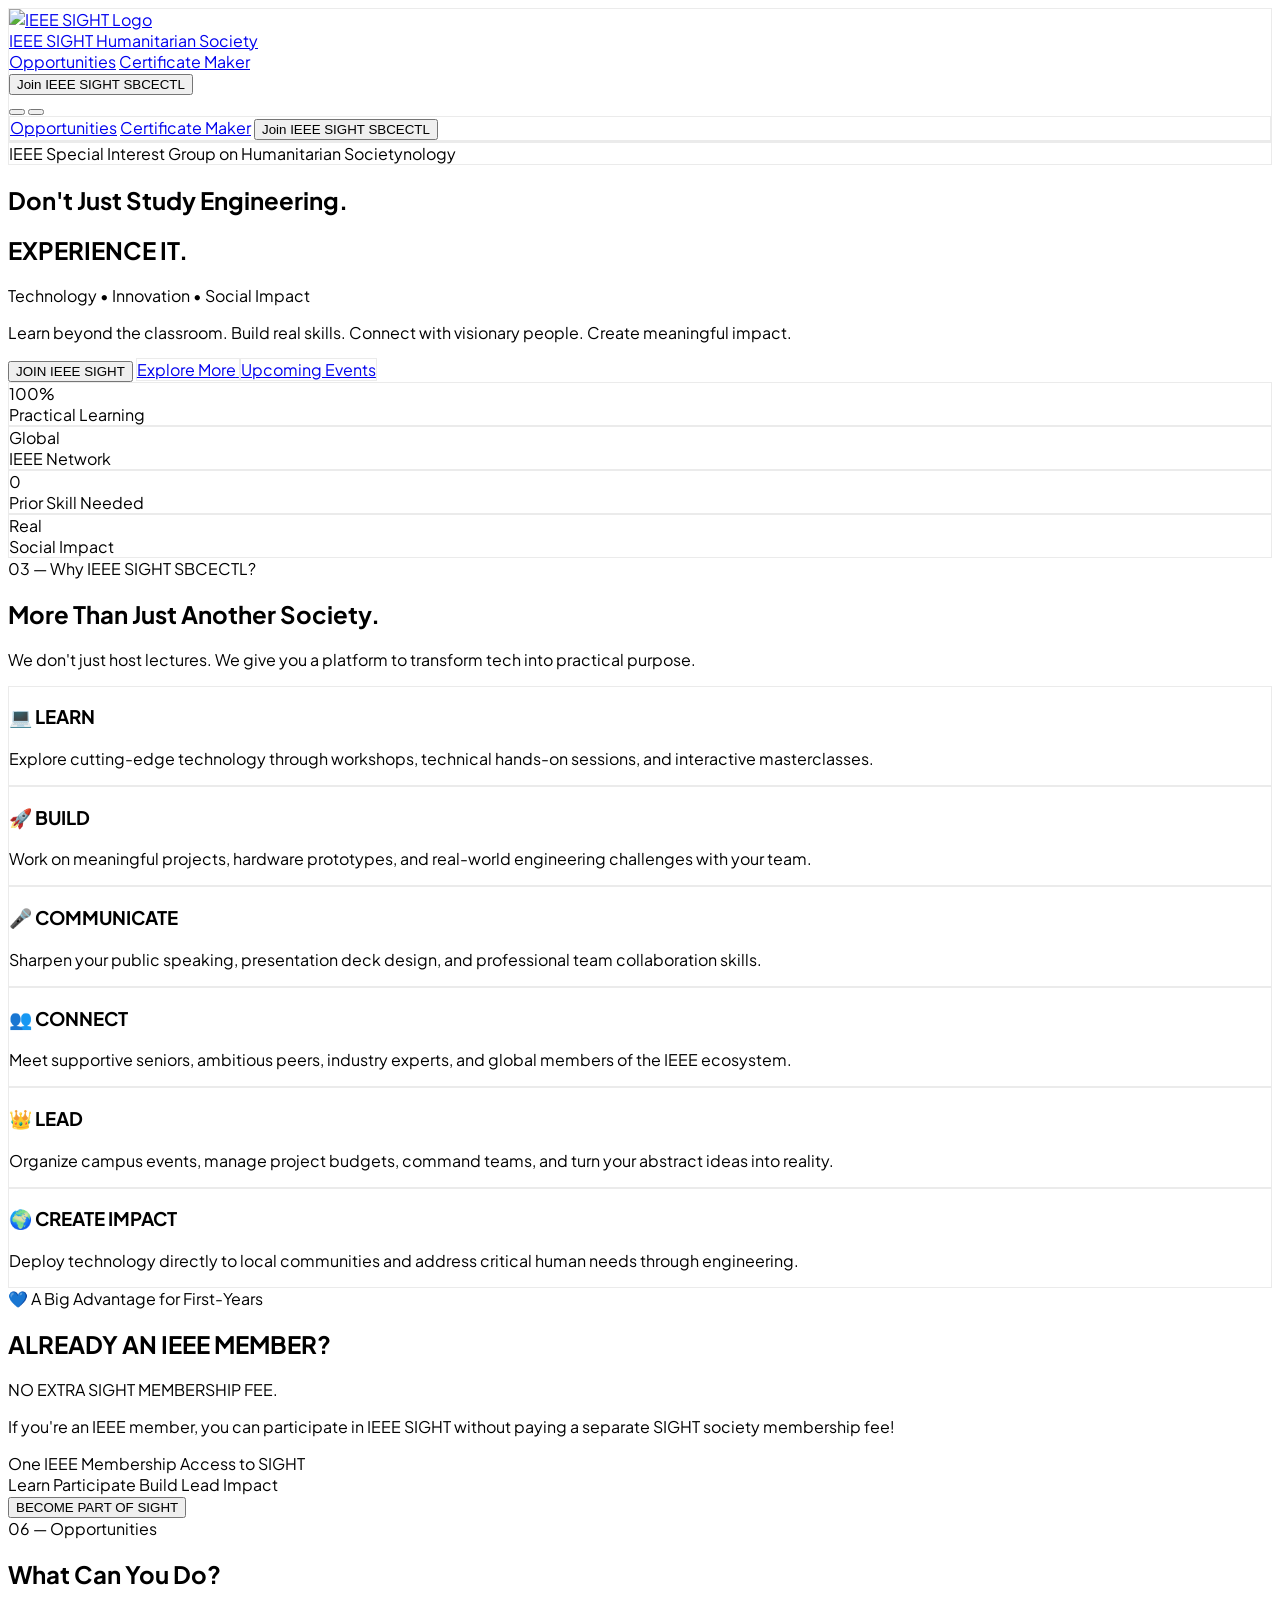
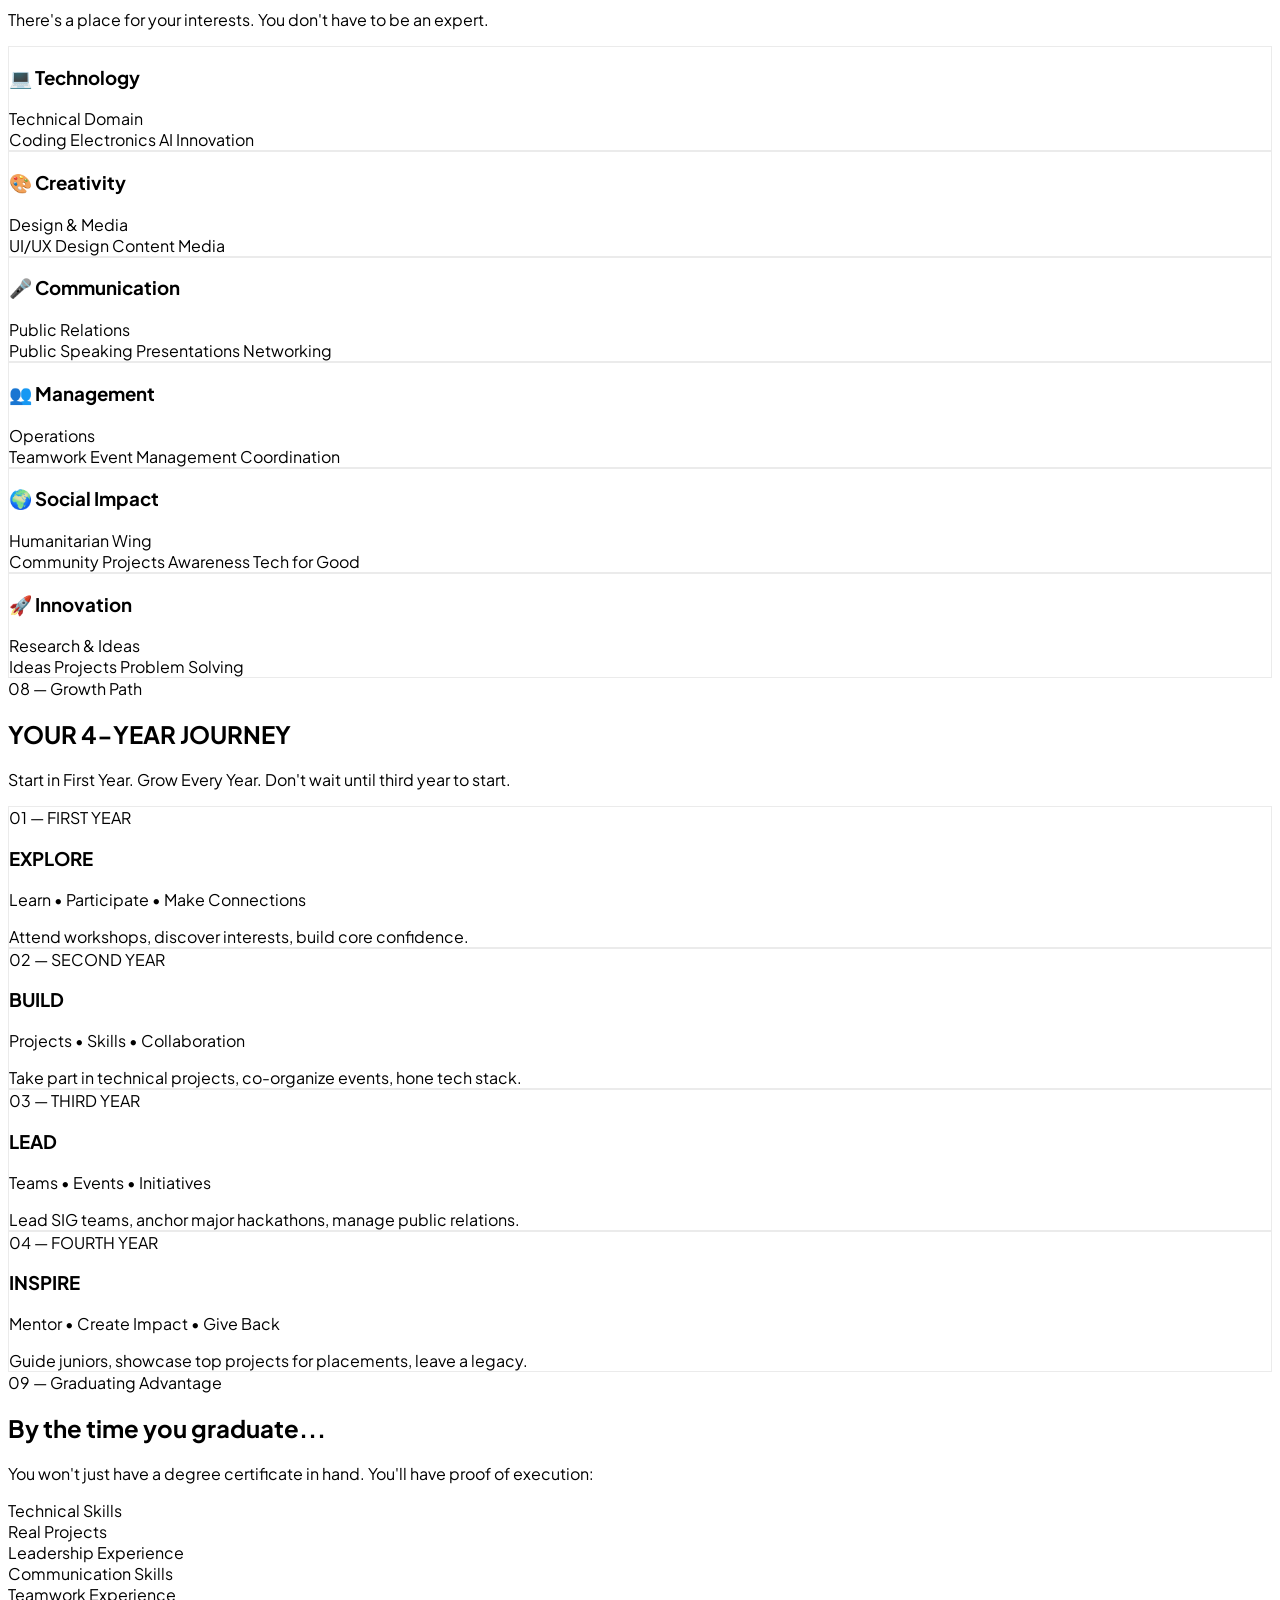
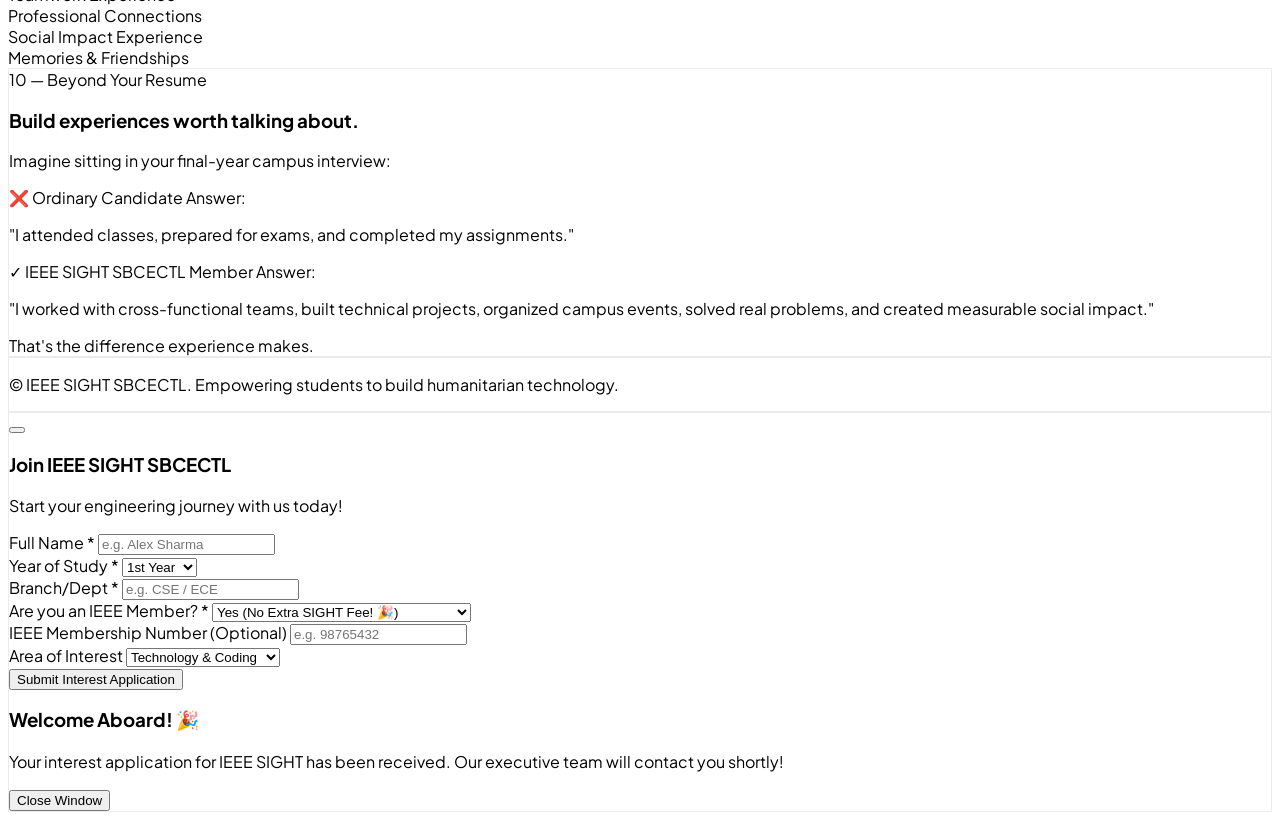
==== commit 9197fa0c: "Link certificate maker from main site" ====
--- a/index.html
+++ b/index.html
@@ -104,6 +104,7 @@
                 <!-- Desktop Nav Links -->
                 <nav class="hidden md:flex items-center gap-8 text-sm font-medium text-gray-700 dark:text-gray-300 mr-2">
                     <a href="#domains" class="hover:text-brand-accent transition-colors">Opportunities</a>
+                    <a href="certificate%20maker/index.html" class="hover:text-brand-accent transition-colors">Certificate Maker</a>
                 </nav>
 
                 <!-- CTA Button -->
@@ -132,6 +133,7 @@
         <!-- Mobile Drawer -->
         <div id="mobile-menu" class="hidden md:hidden glass-card border-t border-gray-300 dark:border-white/10 px-6 py-6 mt-4 space-y-4">
             <a href="#domains" onclick="toggleMobileMenu()" class="block text-gray-700 dark:text-gray-300 hover:text-brand-accent py-2">Opportunities</a>
+            <a href="certificate%20maker/index.html" onclick="toggleMobileMenu()" class="block text-gray-700 dark:text-gray-300 hover:text-brand-accent py-2">Certificate Maker</a>
             <button onclick="toggleMobileMenu(); openModal();" class="w-full mt-4 py-3 bg-gradient-to-r from-brand-teal to-brand-blue text-gray-900 dark:text-white font-bold rounded-xl shadow-lg shadow-brand-teal/30 flex items-center justify-center gap-2">
                 <span>Join IEEE SIGHT SBCECTL</span>
                 <i data-lucide="arrow-right" class="w-4 h-4"></i>
